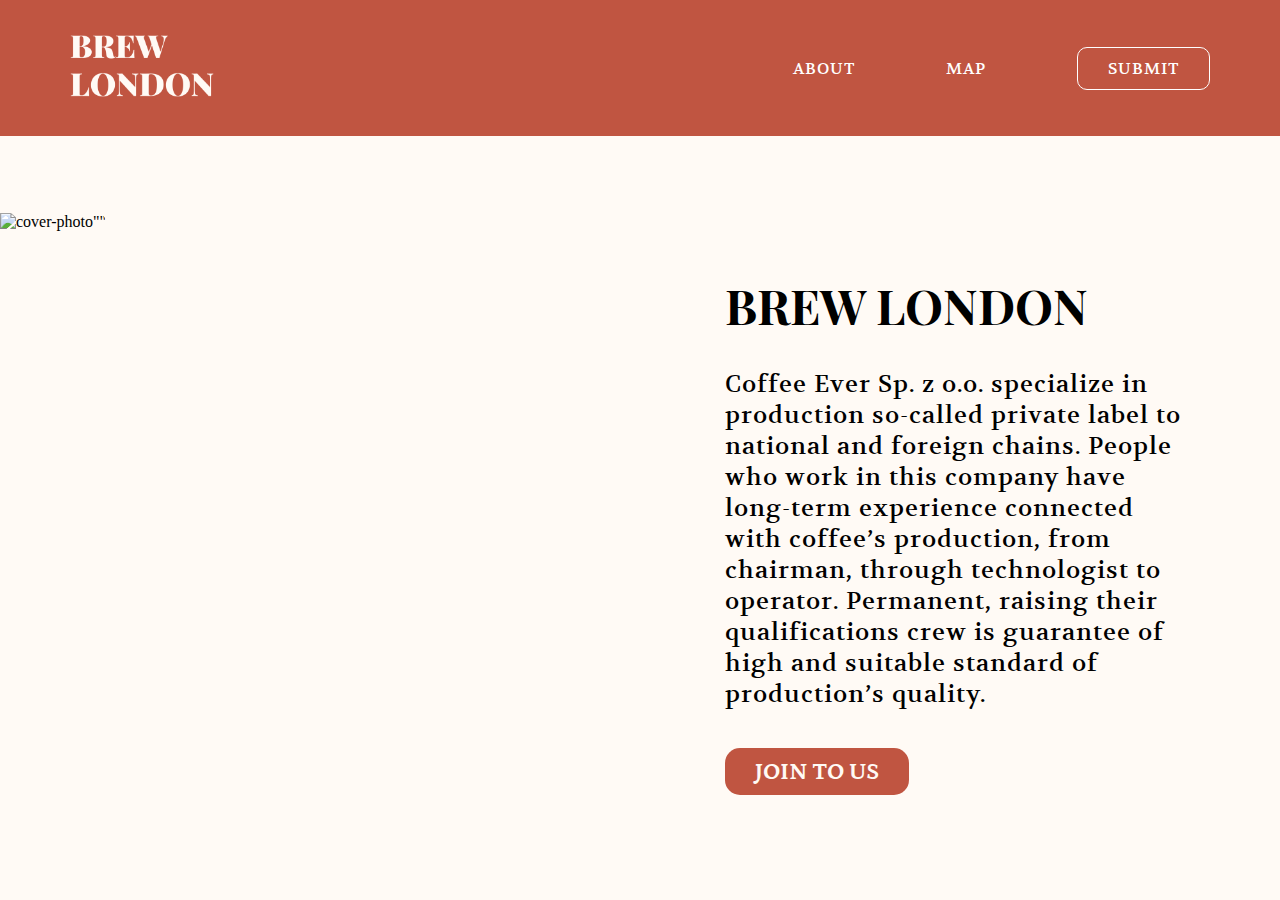
==== about.html @ 67d9115d "About Section + Adjustment to header responsive" ====
<!DOCTYPE html>
<html lang="en">
<head>
    <meta charset="UTF-8">
    <meta http-equiv="X-UA-Compatible" content="IE=edge">
    <meta name="viewport" content="width=device-width, initial-scale=1.0">
    <link rel="stylesheet" href="assets/css/styles.css" type="text/css">
    <link rel="stylesheet" href="assets/css/about.css" type="text/css">
    <link rel="stylesheet" href="assets/fonts/font-face.css" type="text/css">
    <title>About - Brew London</title>
</head>
<body>
    <div class="mobile-menu">
        <div class="leaves-corner">
            <svg width="151" height="174" viewBox="0 0 151 174" fill="none" xmlns="http://www.w3.org/2000/svg">
                <path d="M49.2936 -6.88441C53.174 -3.88963 51.6242 9.62769 56.1455 11.5154C65.2464 15.3143 83.1918 -0.51029 92.1062 -4.79854C101.021 -9.08678 117.743 -12.8856 127.449 -11.8835C133.66 -11.2425 149.427 -9.84422 149.986 -3.63325C150.545 2.57771 151.536 7.1573 147.166 8.95184C137.028 13.1236 117.859 -0.568536 106.905 -0.591842C101.498 -0.591842 88.925 2.90398 90.7894 7.97297C93.5744 15.559 113.967 9.49951 121.938 10.8279C129.908 12.1564 146.129 19.9171 149.473 27.1419C151.419 31.3602 151.932 40.834 148.471 43.9453C146.572 45.6583 141.002 46.0778 138.589 45.2271C128.51 41.7313 112.86 28.2489 102.792 24.6948C96.7208 22.5507 75.9904 20.9776 82.0033 23.3314C89.4028 26.233 104.447 34.2735 113.151 39.0511C118.185 41.8128 126.482 51.5663 128.719 56.8683C131.633 63.7552 136.084 78.799 132.11 85.1381C130.654 87.4687 125.666 89.2399 123.01 88.5524C107.138 84.4506 88.1676 55.5865 74.2774 46.8585C71.5157 45.1223 64.0112 42.1974 61.7971 44.528C59.9443 46.5323 63.2188 51.2983 64.757 53.5589C73.3918 66.2023 101.091 79.1952 105.064 94.0176C106.847 100.671 106.101 117.218 99.7622 119.945C97.1753 121.11 91.5119 120.353 89.3795 118.524C75.9321 107.034 62.7527 73.1706 51.3562 59.6533C50.0278 58.0686 45.5298 55.8895 43.6071 56.7052C41.1366 57.7539 41.4863 63.2191 42.1971 65.8177C46.9748 83.2271 69.3482 110.879 73.2985 128.498C75.1746 136.877 75.2795 156.663 70.4669 163.772C68.0198 167.396 60.632 175.051 56.6816 173.164C47.0681 168.503 49.3985 142.936 47.5457 132.379C44.6675 116.158 29.3323 89.0535 22.7834 70.945C21.6181 67.6589 13.7992 61.9956 10.7811 63.7668C3.04359 68.2881 6.5744 90.7548 8.45051 99.5177C11.1656 112.487 24.0303 137.972 21.152 150.942C19.9867 155.906 12.8553 168.538 8.14752 166.603C-30.7031 150.581 -1.30292 -1.19781 -1.30292 -1.19781C-1.30292 -1.19781 39.2139 -14.6918 49.2936 -6.88441Z" fill="#73824E"/>
            </svg>
        </div>
        <div class="closing-button" role="button">
            <svg width="34" height="34" viewBox="0 0 34 34" fill="none" xmlns="http://www.w3.org/2000/svg">
                <path d="M8.5 8.50005L26.5968 26.5968" stroke="#C05541" stroke-width="2.95652" stroke-linecap="round" stroke-linejoin="round"/>
                <path d="M8.5 26.5968L26.5968 8.50001" stroke="#C05541" stroke-width="2.95652" stroke-linecap="round" stroke-linejoin="round"/>
                </svg>                               
        </div>
        <ul class="navbar" role="navigation">
            <li><a href="about.html">About</a></li>
            <li><a href="">Map</a></li>
            <li><a href="">Submit</a></li>
        </ul>
    </div>
    <div class="header">
        <a href="index.html" class="logo">
            <img  src="assets/brew-london-logo-white.webp" alt="logo">
        </a>        
        <ul class="navbar" role="navigation">
            <li><a href="about.html">About</a></li>
            <li><a href="">Map</a></li>
            <li><a href="">Submit</a></li>
        </ul>
        <div aria-label="menu" role="button" tabindex="0" class="burguer-menu">
            <svg width="31" height="9" viewBox="0 0 31 9" fill="none" xmlns="http://www.w3.org/2000/svg">
                <rect width="23.9545" height="3.38182" rx="1.69091" fill="#FFFAF5"/>
                <rect y="5.28412" width="31" height="3.17045" rx="1.58523" fill="#FFFAF5"/>
            </svg>    
        </div>
    </div>
    <div class="container about">
        <div class="cover-photo">
            <img src="https://s3-alpha-sig.figma.com/img/9ca7/528e/8b3dbdd9fd82f2b932b3b32248ce06d7?Expires=1668988800&Signature=cPUOj5Y52UUZbp8iteys~OJbBkDfFMvhJmWjYFIm7WVjCzVS1CotNYwe3G01LtlDqx99Lb~eU11C0Ia6R5aQGr35h1P~dajqXWdLupo7fxOf7gv-HZY47oNxZp91llBw88drhhvlPjUcO~fpfFC7W-ed4v-i6qiTVUzlgq~ti-AAzswHXRv95VBGY2b0qdJzykRyTSzK5AM0GI5CKaSW8QGDhy0013Fq5f1yG3jbLxoKaMXWET1Z3avB4MqYO2fFt3xAb188j2ot9QYuetT57ePar4SxT1eiJ-2OHhA2a3PdR9xQ-DHGPScHWhv-ZhNtZ~RdOvndsf4~B3QA1KZOCw__&Key-Pair-Id=APKAINTVSUGEWH5XD5UA" alt=cover-photo"">
        </div>
        <div class="about-info">
            <h1>Brew London</h1>
            <p class="description">Coffee Ever Sp. z o.o. specialize in production so-called private label to national and foreign chains. People who work in this company have long-term experience connected with coffee’s 
                production, from chairman, through technologist to operator. Permanent, raising their qualifications crew is guarantee of high and suitable standard of production’s quality.</p>
            <a href="" class="join-us-button"> Join To Us</a>
        </div>
        <div class="icons-sun-about">
            <svg width="46" height="46" viewBox="0 0 46 46" fill="none" xmlns="http://www.w3.org/2000/svg">
                <g clip-path="url(#clip0_34_1401)">
                <path d="M25.0008 27.3564L24.6897 45.4887H20.957L22.4129 27.1484L25.0008 27.3564Z" fill="#E8D1B9"/>
                <path d="M22.0836 27.6866L11.9998 42.7728L8.86035 40.7583L20.0193 26.1157L22.0836 27.6866Z" fill="#E8D1B9"/>
                <path d="M19.4512 26.3902L2.79679 33.6401L1.24512 30.2516L18.5649 23.9556L19.4512 26.3902Z" fill="#E8D1B9"/>
                <path d="M17.938 23.8794L0 20.9927L0.530652 17.3047L18.5117 21.3532L17.938 23.8794Z" fill="#E8D1B9"/>
                <path d="M18.0251 20.9511L4.49902 8.84303L6.94391 6.0271L19.8768 19.1348L18.0251 20.9511Z" fill="#E8D1B9"/>
                <path d="M19.6856 18.5358L14.8652 1.04956L18.4478 0L22.2263 18.0062L19.6856 18.5358Z" fill="#E8D1B9"/>
                <path d="M22.3906 17.3976L27.8083 0.0874023L31.3895 1.13696L24.8147 18.3237L22.3906 17.3976Z" fill="#E8D1B9"/>
                <path d="M25.2822 17.9007L39.2153 6.26123L41.6602 9.07716L26.82 19.9887L25.2822 17.9007Z" fill="#E8D1B9"/>
                <path d="M27.4424 19.8847L45.4693 17.6108L45.9999 21.2989L27.6049 22.4704L27.4424 19.8847Z" fill="#E8D1B9"/>
                <path d="M28.186 22.7188L44.582 30.5343L43.0304 33.9229L26.9219 24.9829L28.186 22.7188Z" fill="#E8D1B9"/>
                <path d="M27.2742 25.5044L36.8343 40.9262L33.6949 42.9407L24.9863 26.7259L27.2742 25.5044Z" fill="#E8D1B9"/>
                <path d="M22.9775 28.3243C26.1645 28.3243 28.748 25.7457 28.748 22.5648C28.748 19.384 26.1645 16.8054 22.9775 16.8054C19.7906 16.8054 17.207 19.384 17.207 22.5648C17.207 25.7457 19.7906 28.3243 22.9775 28.3243Z" fill="#E8D1B9"/>
                </g>
                <defs>
                <clipPath id="clip0_34_1401">
                <rect width="46" height="45.4889" fill="white"/>
                </clipPath>
                </defs>
            </svg>
            <svg width="46" height="46" viewBox="0 0 46 46" fill="none" xmlns="http://www.w3.org/2000/svg">
                <g clip-path="url(#clip0_34_1401)">
                <path d="M25.0008 27.3564L24.6897 45.4887H20.957L22.4129 27.1484L25.0008 27.3564Z" fill="#E8D1B9"/>
                <path d="M22.0836 27.6866L11.9998 42.7728L8.86035 40.7583L20.0193 26.1157L22.0836 27.6866Z" fill="#E8D1B9"/>
                <path d="M19.4512 26.3902L2.79679 33.6401L1.24512 30.2516L18.5649 23.9556L19.4512 26.3902Z" fill="#E8D1B9"/>
                <path d="M17.938 23.8794L0 20.9927L0.530652 17.3047L18.5117 21.3532L17.938 23.8794Z" fill="#E8D1B9"/>
                <path d="M18.0251 20.9511L4.49902 8.84303L6.94391 6.0271L19.8768 19.1348L18.0251 20.9511Z" fill="#E8D1B9"/>
                <path d="M19.6856 18.5358L14.8652 1.04956L18.4478 0L22.2263 18.0062L19.6856 18.5358Z" fill="#E8D1B9"/>
                <path d="M22.3906 17.3976L27.8083 0.0874023L31.3895 1.13696L24.8147 18.3237L22.3906 17.3976Z" fill="#E8D1B9"/>
                <path d="M25.2822 17.9007L39.2153 6.26123L41.6602 9.07716L26.82 19.9887L25.2822 17.9007Z" fill="#E8D1B9"/>
                <path d="M27.4424 19.8847L45.4693 17.6108L45.9999 21.2989L27.6049 22.4704L27.4424 19.8847Z" fill="#E8D1B9"/>
                <path d="M28.186 22.7188L44.582 30.5343L43.0304 33.9229L26.9219 24.9829L28.186 22.7188Z" fill="#E8D1B9"/>
                <path d="M27.2742 25.5044L36.8343 40.9262L33.6949 42.9407L24.9863 26.7259L27.2742 25.5044Z" fill="#E8D1B9"/>
                <path d="M22.9775 28.3243C26.1645 28.3243 28.748 25.7457 28.748 22.5648C28.748 19.384 26.1645 16.8054 22.9775 16.8054C19.7906 16.8054 17.207 19.384 17.207 22.5648C17.207 25.7457 19.7906 28.3243 22.9775 28.3243Z" fill="#E8D1B9"/>
                </g>
                <defs>
                <clipPath id="clip0_34_1401">
                <rect width="46" height="45.4889" fill="white"/>
                </clipPath>
                </defs>
            </svg>
            <svg width="46" height="46" viewBox="0 0 46 46" fill="none" xmlns="http://www.w3.org/2000/svg">
                <g clip-path="url(#clip0_34_1401)">
                <path d="M25.0008 27.3564L24.6897 45.4887H20.957L22.4129 27.1484L25.0008 27.3564Z" fill="#E8D1B9"/>
                <path d="M22.0836 27.6866L11.9998 42.7728L8.86035 40.7583L20.0193 26.1157L22.0836 27.6866Z" fill="#E8D1B9"/>
                <path d="M19.4512 26.3902L2.79679 33.6401L1.24512 30.2516L18.5649 23.9556L19.4512 26.3902Z" fill="#E8D1B9"/>
                <path d="M17.938 23.8794L0 20.9927L0.530652 17.3047L18.5117 21.3532L17.938 23.8794Z" fill="#E8D1B9"/>
                <path d="M18.0251 20.9511L4.49902 8.84303L6.94391 6.0271L19.8768 19.1348L18.0251 20.9511Z" fill="#E8D1B9"/>
                <path d="M19.6856 18.5358L14.8652 1.04956L18.4478 0L22.2263 18.0062L19.6856 18.5358Z" fill="#E8D1B9"/>
                <path d="M22.3906 17.3976L27.8083 0.0874023L31.3895 1.13696L24.8147 18.3237L22.3906 17.3976Z" fill="#E8D1B9"/>
                <path d="M25.2822 17.9007L39.2153 6.26123L41.6602 9.07716L26.82 19.9887L25.2822 17.9007Z" fill="#E8D1B9"/>
                <path d="M27.4424 19.8847L45.4693 17.6108L45.9999 21.2989L27.6049 22.4704L27.4424 19.8847Z" fill="#E8D1B9"/>
                <path d="M28.186 22.7188L44.582 30.5343L43.0304 33.9229L26.9219 24.9829L28.186 22.7188Z" fill="#E8D1B9"/>
                <path d="M27.2742 25.5044L36.8343 40.9262L33.6949 42.9407L24.9863 26.7259L27.2742 25.5044Z" fill="#E8D1B9"/>
                <path d="M22.9775 28.3243C26.1645 28.3243 28.748 25.7457 28.748 22.5648C28.748 19.384 26.1645 16.8054 22.9775 16.8054C19.7906 16.8054 17.207 19.384 17.207 22.5648C17.207 25.7457 19.7906 28.3243 22.9775 28.3243Z" fill="#E8D1B9"/>
                </g>
                <defs>
                <clipPath id="clip0_34_1401">
                <rect width="46" height="45.4889" fill="white"/>
                </clipPath>
                </defs>
            </svg>
        </div>
    </div>
</body>
</html>
---- assets/css/styles.css ----
:root {
    --brown: #C05541;
    --white: #ffffff;
    --milk: #FFFAF5;
    --black: #2F2D2C;
    --gray: #807069;
}

body{
    margin: 0;
    background-color: var(--milk);
    overflow-x: hidden;
}

.header{
    height: 76px;
    display: flex;
    align-items: center;
    justify-content: space-between;
    padding: 47px 139px;
    background-color: var(--brown);
}

.header .logo img{
    width: 76px;
}

.header .logo {
    display: block;
    margin: 0 auto;
    width: 76px;
}

.header a{
    color: var(--white);
}

.header .burguer-menu{
    display: none;
    cursor: pointer;
}

.header .navbar{
    display: flex;
    justify-content: space-around;
    align-items:baseline;
}

.header .navbar li{
    list-style: none;
    margin-left: 91px;
    cursor: pointer;
}

.header .navbar li:last-child{
    border: 1px solid var(--white);
    border-radius: 10px;
    padding: 10px 30px;
}


.header .navbar li a{
    font-family: 'Volkhov';
    font-style: normal;
    font-weight: 400;
    font-size: 16px;
    line-height: 21px;
    letter-spacing: 1px;
    text-decoration: none;
    text-transform: uppercase;
}


.mobile-menu{
    background-color: var(--milk);
    position: absolute;
    height: 100vh;
    width: 100vw;
    z-index: 2;
    display: flex;
    justify-content: center;
    align-items: center;
    display: none;
}

.mobile-menu .leaves-corner{
    position:absolute;
    top: 0;
    left: 0;
}

.mobile-menu .closing-button{
    position: absolute;
    top: 16px;
    right: 16px;
}

.mobile-menu .navbar li {
    list-style-type: none;
    margin-bottom: 52px;
}

.mobile-menu .navbar li a{
    font-family: Playfair Display SC;
    font-size: 32px;
    font-weight: bold;
    line-height: 43px;
    
    text-transform: uppercase;
    color: var(--gray);
    text-decoration: none;
}


@media (min-width: 768px){
    .header .logo img{
        width: 144px;
    }
    .header .logo{
        margin: 0;
        width: 144px;
    }
}

@media (max-width: 767.98px){
    .header{
        height: 81px;
        padding: 2px 30px;
        box-sizing: border-box;
    }
}

@media (max-width: 991.98px){

    .header .burguer-menu{
        display: block;
    }

    .header .navbar{
        display: none;
    }
    
}

@media (min-width: 768px) and (max-width: 1399.98px) {
    .header{
        padding: 30px 70px;
    } 
}
---- assets/css/about.css ----
.container.about{
    padding-top: 77px;
    padding-bottom: 54px;
}

.container.about .cover-photo{
    display: block;
    width: 50vw;
    float: left;
}


.container.about .cover-photo img{
    width: 100%;
    height: auto;
    border-radius: 0 15px 15px 0;
}

.container.about .about-info{
    display: block;
    float: left;
    width: 50vw;
    padding-left: 85px;
    padding-right: 85px;
    box-sizing: border-box;
}

.container.about .about-info h1{
    font-family: Playfair Display SC;
    font-size: 48px;
    font-weight: bold;
    margin-top: 60px;
    line-height: 64px;
    letter-spacing: 0px;
    text-transform: uppercase;
}

.container.about .about-info .description{
    font-family: Volkhov;
    font-size: 24px;
    line-height: 31px;
    letter-spacing: 1px;
    margin-bottom: 48px;
}

.container.about .about-info a.join-us-button{
    background-color: var(--brown);
    color: var(--milk);
    font-family: Petrona;
    font-size: 24px;
    font-weight: 700;
    line-height: 27px;
    letter-spacing: 0px;
    padding: 10px 30px;
    text-align: center;
    text-decoration: none;
    text-transform: uppercase;
    border-radius: 15px;
}

.container.about .icons-sun-about{
    align-items: center;
    display: none;
    flex-direction: row;
    justify-content: center;
    margin-top: 100px;
    width: 100vw;
}

.container.about .icons-sun-about > * {
    margin: 25px;
}

@media (min-width: 992px) and (max-width: 1199.98px) {
    .container.about .about-info h1{
        margin-top: 0;
    }

    .container.about .about-info .description, .container.about .about-info a.join-us-button{
        font-size: 18px;
    }
}

@media (max-width: 991.98px) {

    .container.about{
        padding-top: 27px;
    }

    .container.about .about-info h1{
        margin-top: 17px;
    }
    
    .container.about .cover-photo{
        float: none;
        width: 100vw;
    }

    .container.about .cover-photo img{
        border-radius: 0;
    }

    .container.about .about-info{
        padding-left: 25px;
        padding-right: 25px;
        width: 100vw;
        float: none;
    }

    .container.about .about-info a.join-us-button{
        font-size: 16px;
    }
    .container.about .about-info .description{
        font-size: 16px;
        box-sizing: border-box;
        padding-left: 10px;
        padding-right: 10px;
    }

    .container.about .about-info h1{
        font-size: 32px;
        line-height: 40px;
    }

    .container.about .icons-sun-about{
        display: flex;
    }
}
---- assets/fonts/font-face.css ----
/*! Generated by Font Squirrel (https://www.fontsquirrel.com) on November 4, 2022 */


@font-face {
    font-family: 'Volkhov';
    src: url('Volkhov-Regular.woff2') format('woff2'),
        url('Volkhov-Regular.woff') format('woff');
    font-weight: normal;
    font-style: normal;
    font-display: swap;
}

@font-face {
    font-family: 'Volkhov';
    src: url('Volkhov-Bold.woff2') format('woff2'),
        url('Volkhov-Bold.woff') format('woff');
    font-weight: bold;
    font-style: normal;
    font-display: swap;
}

@font-face {
    font-family: 'Petrona';
    src: url('Petrona-Regular.woff2') format('woff2'),
        url('Petrona-Regular.woff') format('woff');
    font-weight: normal;
    font-style: normal;
    font-display: swap;
}

@font-face {
    font-family: 'Petrona';
    src: url('Petrona-Bold.woff2') format('woff2'),
        url('Petrona-Bold.woff') format('woff');
    font-weight: bold;
    font-style: normal;
    font-display: swap;
}

@font-face {
    font-family: 'Playfair Display SC';
    src: url('PlayfairDisplaySC-Regular.woff2') format('woff2'),
        url('PlayfairDisplaySC-Regular.woff') format('woff');
    font-weight: normal;
    font-style: normal;
    font-display: swap;
}

@font-face {
    font-family: 'Playfair Display SC';
    src: url('PlayfairDisplaySC-Bold.woff2') format('woff2'),
        url('PlayfairDisplaySC-Bold.woff') format('woff');
    font-weight: bold;
    font-style: normal;
    font-display: swap;
}
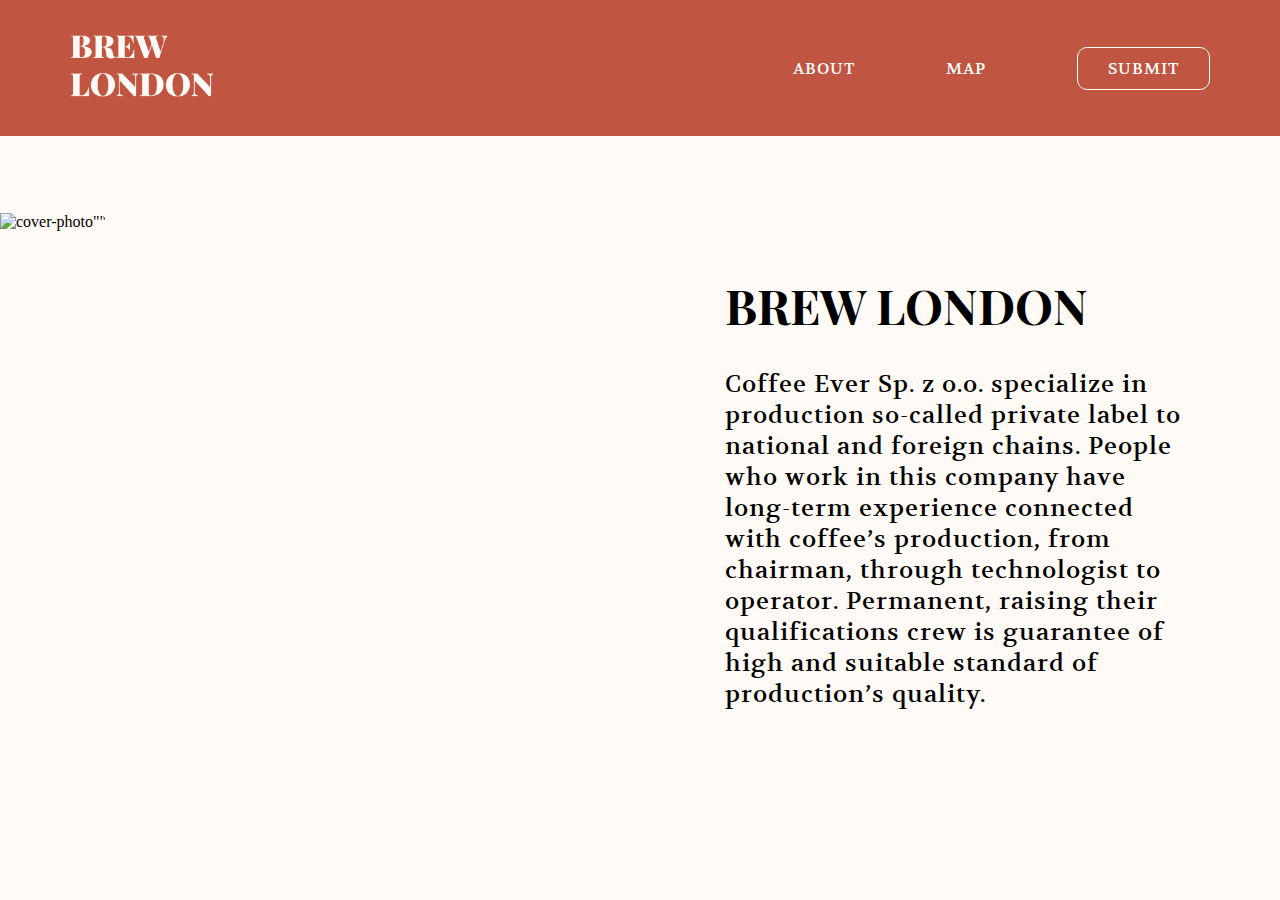
==== commit c8efbdd9: "Add hover opacity" ====
--- a/about.html
+++ b/about.html
@@ -52,72 +52,11 @@
             <h1>Brew London</h1>
             <p class="description">Coffee Ever Sp. z o.o. specialize in production so-called private label to national and foreign chains. People who work in this company have long-term experience connected with coffee’s 
                 production, from chairman, through technologist to operator. Permanent, raising their qualifications crew is guarantee of high and suitable standard of production’s quality.</p>
-            <a href="" class="join-us-button"> Join To Us</a>
         </div>
         <div class="icons-sun-about">
-            <svg width="46" height="46" viewBox="0 0 46 46" fill="none" xmlns="http://www.w3.org/2000/svg">
-                <g clip-path="url(#clip0_34_1401)">
-                <path d="M25.0008 27.3564L24.6897 45.4887H20.957L22.4129 27.1484L25.0008 27.3564Z" fill="#E8D1B9"/>
-                <path d="M22.0836 27.6866L11.9998 42.7728L8.86035 40.7583L20.0193 26.1157L22.0836 27.6866Z" fill="#E8D1B9"/>
-                <path d="M19.4512 26.3902L2.79679 33.6401L1.24512 30.2516L18.5649 23.9556L19.4512 26.3902Z" fill="#E8D1B9"/>
-                <path d="M17.938 23.8794L0 20.9927L0.530652 17.3047L18.5117 21.3532L17.938 23.8794Z" fill="#E8D1B9"/>
-                <path d="M18.0251 20.9511L4.49902 8.84303L6.94391 6.0271L19.8768 19.1348L18.0251 20.9511Z" fill="#E8D1B9"/>
-                <path d="M19.6856 18.5358L14.8652 1.04956L18.4478 0L22.2263 18.0062L19.6856 18.5358Z" fill="#E8D1B9"/>
-                <path d="M22.3906 17.3976L27.8083 0.0874023L31.3895 1.13696L24.8147 18.3237L22.3906 17.3976Z" fill="#E8D1B9"/>
-                <path d="M25.2822 17.9007L39.2153 6.26123L41.6602 9.07716L26.82 19.9887L25.2822 17.9007Z" fill="#E8D1B9"/>
-                <path d="M27.4424 19.8847L45.4693 17.6108L45.9999 21.2989L27.6049 22.4704L27.4424 19.8847Z" fill="#E8D1B9"/>
-                <path d="M28.186 22.7188L44.582 30.5343L43.0304 33.9229L26.9219 24.9829L28.186 22.7188Z" fill="#E8D1B9"/>
-                <path d="M27.2742 25.5044L36.8343 40.9262L33.6949 42.9407L24.9863 26.7259L27.2742 25.5044Z" fill="#E8D1B9"/>
-                <path d="M22.9775 28.3243C26.1645 28.3243 28.748 25.7457 28.748 22.5648C28.748 19.384 26.1645 16.8054 22.9775 16.8054C19.7906 16.8054 17.207 19.384 17.207 22.5648C17.207 25.7457 19.7906 28.3243 22.9775 28.3243Z" fill="#E8D1B9"/>
-                </g>
-                <defs>
-                <clipPath id="clip0_34_1401">
-                <rect width="46" height="45.4889" fill="white"/>
-                </clipPath>
-                </defs>
-            </svg>
-            <svg width="46" height="46" viewBox="0 0 46 46" fill="none" xmlns="http://www.w3.org/2000/svg">
-                <g clip-path="url(#clip0_34_1401)">
-                <path d="M25.0008 27.3564L24.6897 45.4887H20.957L22.4129 27.1484L25.0008 27.3564Z" fill="#E8D1B9"/>
-                <path d="M22.0836 27.6866L11.9998 42.7728L8.86035 40.7583L20.0193 26.1157L22.0836 27.6866Z" fill="#E8D1B9"/>
-                <path d="M19.4512 26.3902L2.79679 33.6401L1.24512 30.2516L18.5649 23.9556L19.4512 26.3902Z" fill="#E8D1B9"/>
-                <path d="M17.938 23.8794L0 20.9927L0.530652 17.3047L18.5117 21.3532L17.938 23.8794Z" fill="#E8D1B9"/>
-                <path d="M18.0251 20.9511L4.49902 8.84303L6.94391 6.0271L19.8768 19.1348L18.0251 20.9511Z" fill="#E8D1B9"/>
-                <path d="M19.6856 18.5358L14.8652 1.04956L18.4478 0L22.2263 18.0062L19.6856 18.5358Z" fill="#E8D1B9"/>
-                <path d="M22.3906 17.3976L27.8083 0.0874023L31.3895 1.13696L24.8147 18.3237L22.3906 17.3976Z" fill="#E8D1B9"/>
-                <path d="M25.2822 17.9007L39.2153 6.26123L41.6602 9.07716L26.82 19.9887L25.2822 17.9007Z" fill="#E8D1B9"/>
-                <path d="M27.4424 19.8847L45.4693 17.6108L45.9999 21.2989L27.6049 22.4704L27.4424 19.8847Z" fill="#E8D1B9"/>
-                <path d="M28.186 22.7188L44.582 30.5343L43.0304 33.9229L26.9219 24.9829L28.186 22.7188Z" fill="#E8D1B9"/>
-                <path d="M27.2742 25.5044L36.8343 40.9262L33.6949 42.9407L24.9863 26.7259L27.2742 25.5044Z" fill="#E8D1B9"/>
-                <path d="M22.9775 28.3243C26.1645 28.3243 28.748 25.7457 28.748 22.5648C28.748 19.384 26.1645 16.8054 22.9775 16.8054C19.7906 16.8054 17.207 19.384 17.207 22.5648C17.207 25.7457 19.7906 28.3243 22.9775 28.3243Z" fill="#E8D1B9"/>
-                </g>
-                <defs>
-                <clipPath id="clip0_34_1401">
-                <rect width="46" height="45.4889" fill="white"/>
-                </clipPath>
-                </defs>
-            </svg>
-            <svg width="46" height="46" viewBox="0 0 46 46" fill="none" xmlns="http://www.w3.org/2000/svg">
-                <g clip-path="url(#clip0_34_1401)">
-                <path d="M25.0008 27.3564L24.6897 45.4887H20.957L22.4129 27.1484L25.0008 27.3564Z" fill="#E8D1B9"/>
-                <path d="M22.0836 27.6866L11.9998 42.7728L8.86035 40.7583L20.0193 26.1157L22.0836 27.6866Z" fill="#E8D1B9"/>
-                <path d="M19.4512 26.3902L2.79679 33.6401L1.24512 30.2516L18.5649 23.9556L19.4512 26.3902Z" fill="#E8D1B9"/>
-                <path d="M17.938 23.8794L0 20.9927L0.530652 17.3047L18.5117 21.3532L17.938 23.8794Z" fill="#E8D1B9"/>
-                <path d="M18.0251 20.9511L4.49902 8.84303L6.94391 6.0271L19.8768 19.1348L18.0251 20.9511Z" fill="#E8D1B9"/>
-                <path d="M19.6856 18.5358L14.8652 1.04956L18.4478 0L22.2263 18.0062L19.6856 18.5358Z" fill="#E8D1B9"/>
-                <path d="M22.3906 17.3976L27.8083 0.0874023L31.3895 1.13696L24.8147 18.3237L22.3906 17.3976Z" fill="#E8D1B9"/>
-                <path d="M25.2822 17.9007L39.2153 6.26123L41.6602 9.07716L26.82 19.9887L25.2822 17.9007Z" fill="#E8D1B9"/>
-                <path d="M27.4424 19.8847L45.4693 17.6108L45.9999 21.2989L27.6049 22.4704L27.4424 19.8847Z" fill="#E8D1B9"/>
-                <path d="M28.186 22.7188L44.582 30.5343L43.0304 33.9229L26.9219 24.9829L28.186 22.7188Z" fill="#E8D1B9"/>
-                <path d="M27.2742 25.5044L36.8343 40.9262L33.6949 42.9407L24.9863 26.7259L27.2742 25.5044Z" fill="#E8D1B9"/>
-                <path d="M22.9775 28.3243C26.1645 28.3243 28.748 25.7457 28.748 22.5648C28.748 19.384 26.1645 16.8054 22.9775 16.8054C19.7906 16.8054 17.207 19.384 17.207 22.5648C17.207 25.7457 19.7906 28.3243 22.9775 28.3243Z" fill="#E8D1B9"/>
-                </g>
-                <defs>
-                <clipPath id="clip0_34_1401">
-                <rect width="46" height="45.4889" fill="white"/>
-                </clipPath>
-                </defs>
-            </svg>
+            <img src="assets/icons/sun-icon.webp" alt="Sun">
+            <img src="assets/icons/sun-icon.webp" alt="Sun">
+            <img src="assets/icons/sun-icon.webp" alt="Sun">
         </div>
     </div>
 </body>
--- a/assets/css/styles.css
+++ b/assets/css/styles.css
@@ -50,6 +50,10 @@
     list-style: none;
     margin-left: 91px;
     cursor: pointer;
+}
+
+.header .navbar li:hover{
+    opacity: 0.8;
 }
 
 .header .navbar li:last-child{
--- a/assets/css/about.css
+++ b/assets/css/about.css
@@ -43,7 +43,7 @@
     margin-bottom: 48px;
 }
 
-.container.about .about-info a.join-us-button{
+/* .container.about .about-info a.join-us-button{
     background-color: var(--brown);
     color: var(--milk);
     font-family: Petrona;
@@ -56,7 +56,7 @@
     text-decoration: none;
     text-transform: uppercase;
     border-radius: 15px;
-}
+} */
 
 .container.about .icons-sun-about{
     align-items: center;
@@ -69,6 +69,7 @@
 
 .container.about .icons-sun-about > * {
     margin: 25px;
+    width: 45px;
 }
 
 @media (min-width: 992px) and (max-width: 1199.98px) {
@@ -76,9 +77,6 @@
         margin-top: 0;
     }
 
-    .container.about .about-info .description, .container.about .about-info a.join-us-button{
-        font-size: 18px;
-    }
 }
 
 @media (max-width: 991.98px) {
@@ -107,14 +105,12 @@
         float: none;
     }
 
-    .container.about .about-info a.join-us-button{
-        font-size: 16px;
-    }
     .container.about .about-info .description{
         font-size: 16px;
         box-sizing: border-box;
         padding-left: 10px;
         padding-right: 10px;
+        margin-bottom: 34px;
     }
 
     .container.about .about-info h1{
